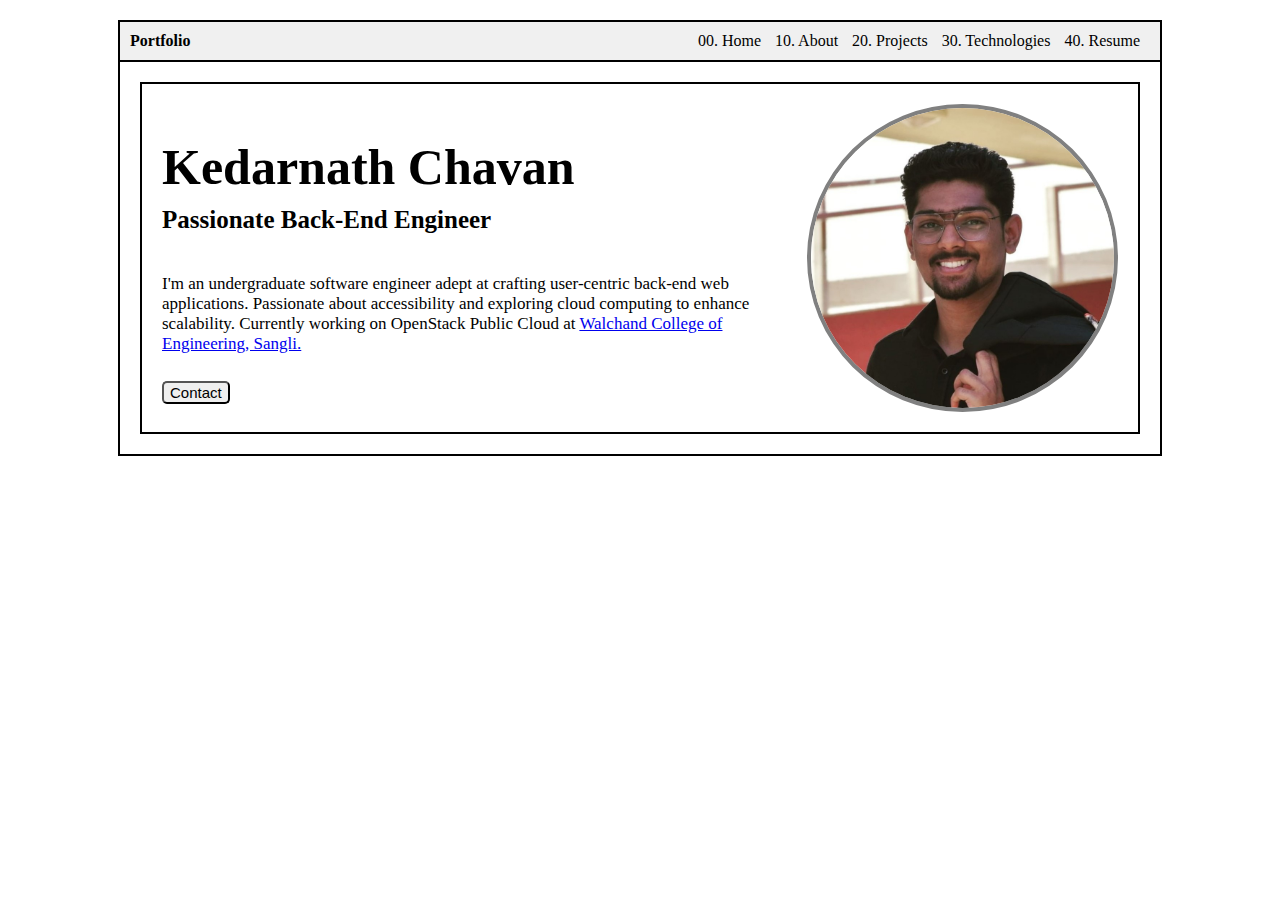
==== index.html @ 79e0fcb9 "project started" ====
<!DOCTYPE html>
<html lang="en">
<head>
  <meta charset="UTF-8">
  <meta name="viewport" content="width=device-width, initial-scale=1.0">
  <title>Portfolio</title>
  <link rel="stylesheet" href="./style.css">
</head>
<body>

  <div class="center-box">
    
    <!-- navbar  -->
    <div class="navbar">
      <div class="left">
        Portfolio
      </div>
      <div class="right">
        <a href="#">00. Home</a>
        <a href="#">10. About</a>
        <a href="#">20. Projects</a>
        <a href="#">30. Technologies</a>
        <a href="#">40. Resume</a> 
      </div>
    </div>
    
    <!-- description -->
    <div class="description-box">
      <div class="text">
        <h1 class="name">Kedarnath Chavan</h1>
        <h2 class="subname">Passionate Back-End Engineer</h2>
        <div class="description">
            <p>I'm an undergraduate software engineer adept at crafting user-centric back-end web applications. 
                Passionate about accessibility and exploring cloud computing to enhance scalability. 
                Currently working on OpenStack Public Cloud at  <a href="http://www.walchandsangli.ac.in/" target="_blank">Walchand College of Engineering, Sangli.</a>
            <p>
        </div>
        <button>Contact</button>
      </div>
      <img src="./files/profile.jpg" alt="Profile" class="photo"> 
    </div>

  </div>

</body>
</html>
---- style.css ----
body {
    display: flex;
    flex-direction: column;
    justify-content: flex-start;
    align-items: center;
    height: 100vh;
    margin: 0;
  }
  
  .center-box {
    width: 1000px;
    border: 2px solid black;
    text-align: center;
    padding: 20px;
    margin-top: 20px;
    position: relative;
  }
  
  .navbar {
    display: flex;
    justify-content: space-between;
    align-items: center;
    background-color: #f0f0f0;
    padding: 10px;
    border-bottom: 2px solid black;
    position: absolute;
    top: 0;
    left: 0;
    right: 0;
  }
  
  .navbar .left {
    font-weight: bold;
  }
  
  .navbar a {
    margin-right: 10px;
    text-decoration: none;
    color: black;
  }
  
  .navbar a:hover {
    text-decoration: underline;
  }
  
  .description-box {    
    display: flex;
    border: 2px solid black;
    margin-top: 40px;
  }
  
  .text {
    flex: 2;
    padding: 20px;
    text-align: left; /* Align text to the left */
  }
  
  .text h2 {
    margin-bottom: 10px;
    margin-top: 10px;
    font-size: 25px; /* Increase font size */
  }
  
  .photo {
    flex: 1;
    background-color: #ddd;
    border-radius: 50%;
    height: 300px;
    width: 300px;
    margin: 20px;
    border: 4px solid gray;
  }

  h1{
    font-size: 50px;
    margin-bottom: 5px;
  }

  .description{
    font-size: 17px;
    margin-top: 40px;
  }

  button{
    font-size: 15px;
    margin-top: 10px;
    border-radius: 5px;
  }
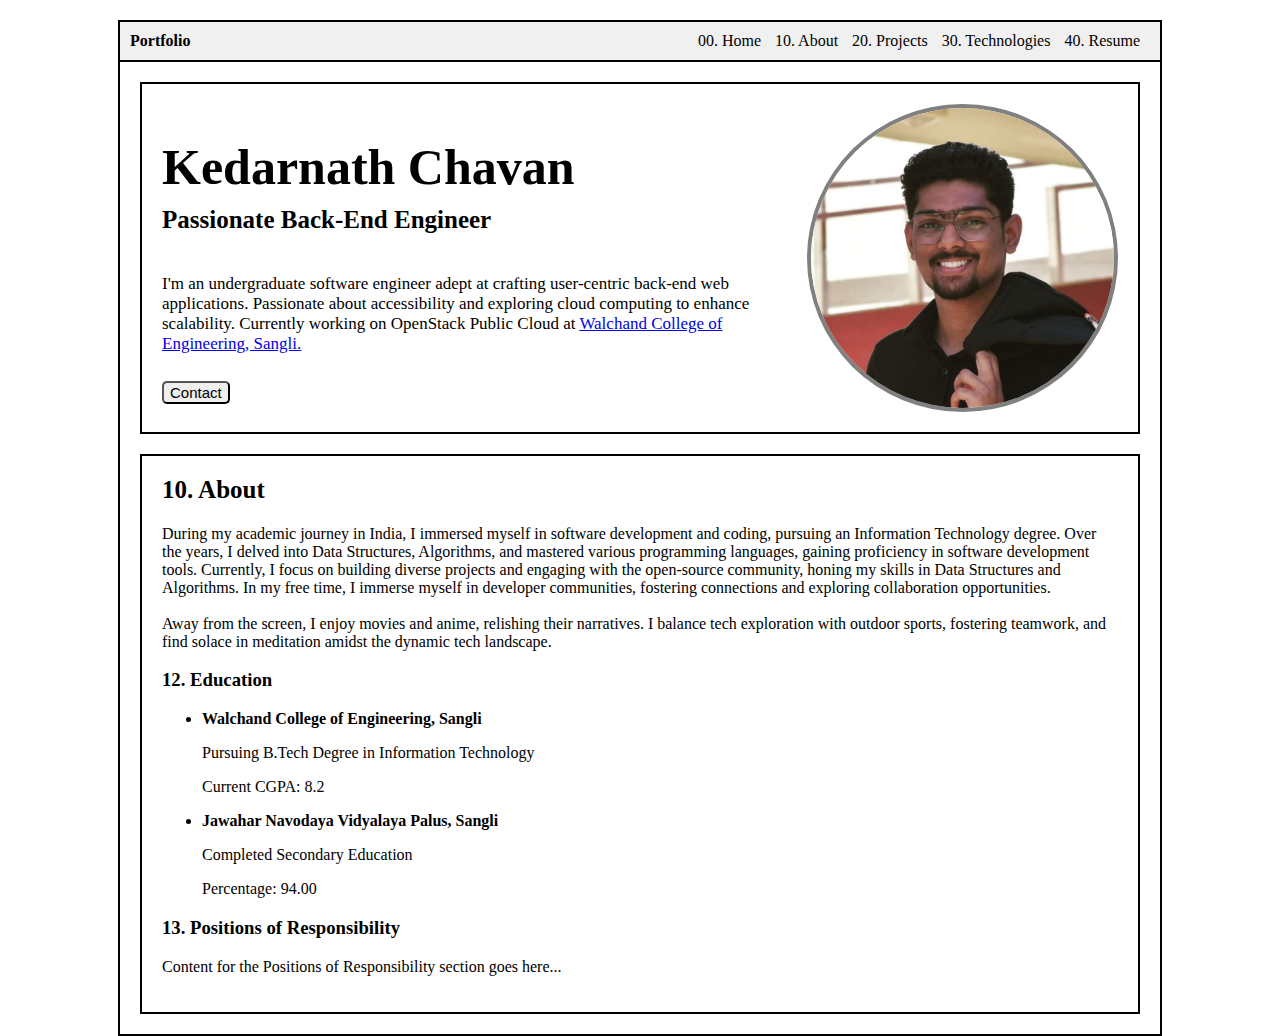
==== commit 5bedae61: "additional changes" ====
--- a/index.html
+++ b/index.html
@@ -1,15 +1,17 @@
 <!DOCTYPE html>
 <html lang="en">
+
 <head>
   <meta charset="UTF-8">
   <meta name="viewport" content="width=device-width, initial-scale=1.0">
   <title>Portfolio</title>
   <link rel="stylesheet" href="./style.css">
 </head>
+
 <body>
 
   <div class="center-box">
-    
+
     <!-- navbar  -->
     <div class="navbar">
       <div class="left">
@@ -20,27 +22,71 @@
         <a href="#">10. About</a>
         <a href="#">20. Projects</a>
         <a href="#">30. Technologies</a>
-        <a href="#">40. Resume</a> 
+        <a href="#">40. Resume</a>
       </div>
     </div>
-    
+
     <!-- description -->
     <div class="description-box">
       <div class="text">
         <h1 class="name">Kedarnath Chavan</h1>
         <h2 class="subname">Passionate Back-End Engineer</h2>
         <div class="description">
-            <p>I'm an undergraduate software engineer adept at crafting user-centric back-end web applications. 
-                Passionate about accessibility and exploring cloud computing to enhance scalability. 
-                Currently working on OpenStack Public Cloud at  <a href="http://www.walchandsangli.ac.in/" target="_blank">Walchand College of Engineering, Sangli.</a>
-            <p>
+          <p>I'm an undergraduate software engineer adept at crafting user-centric back-end web applications.
+            Passionate about accessibility and exploring cloud computing to enhance scalability.
+            Currently working on OpenStack Public Cloud at <a href="http://www.walchandsangli.ac.in/"
+              target="_blank">Walchand College of Engineering, Sangli.</a>
+          </p>
         </div>
         <button>Contact</button>
       </div>
-      <img src="./files/profile.jpg" alt="Profile" class="photo"> 
+      <img src="./files/profile.jpg" alt="Profile" class="photo">
+    </div>
+
+    <!-- about section -->
+    <div class="about-section">
+      <h2>10. About</h2>
+        <p>During my academic journey in India, I immersed myself in software development and coding, 
+          pursuing an Information Technology degree. Over the years, I delved into Data Structures, Algorithms, 
+          and mastered various programming languages, gaining proficiency in software development tools.
+          Currently, I focus on building diverse projects and engaging with the open-source community, 
+          honing my skills in Data Structures and Algorithms. In my free time, I immerse myself in developer communities, 
+          fostering connections and exploring collaboration opportunities.  
+        </br></br>
+          Away from the screen, I enjoy movies and anime, relishing their narratives. 
+          I balance tech exploration with outdoor sports, fostering teamwork, 
+          and find solace in meditation amidst the dynamic tech landscape.
+        
+        </p>
+      <!-- Education section -->
+      <div class="about-subsection">
+        <h3>12. Education</h3>
+        
+        <ul>
+          <li>
+              <strong>Walchand College of Engineering, Sangli</strong>
+              <p>Pursuing B.Tech Degree in Information Technology</p>
+              <p>Current CGPA: 8.2</p>
+          </li>
+      
+          <li>
+              <strong>Jawahar Navodaya Vidyalaya Palus, Sangli</strong>
+              <p>Completed Secondary Education</p>
+              <p>Percentage: 94.00</p>
+          </li>
+      </ul>
+      
+      </div>
+
+      <!-- Positions of Responsibility section -->
+      <div class="about-subsection">
+        <h3>13. Positions of Responsibility</h3>
+        <p>Content for the Positions of Responsibility section goes here...</p>
+      </div>
     </div>
 
   </div>
 
 </body>
-</html>
+
+</html>--- a/style.css
+++ b/style.css
@@ -86,4 +86,19 @@
     font-size: 15px;
     margin-top: 10px;
     border-radius: 5px;
-  }+  }
+
+/* Existing styles */
+
+.about-section {
+  margin-top: 20px; /* Adjust the margin to create space between the box below the description section and the about section */
+  border: 2px solid black; /* Add border to the about section box */
+  padding: 20px; /* Add padding for better appearance */
+  text-align: left; /* Align text to the left */
+}
+
+.about-section h2 {
+  /* margin-bottom: ; Add margin to the bottom of the title */
+  margin-top: 0px;
+  font-size: 25px;
+}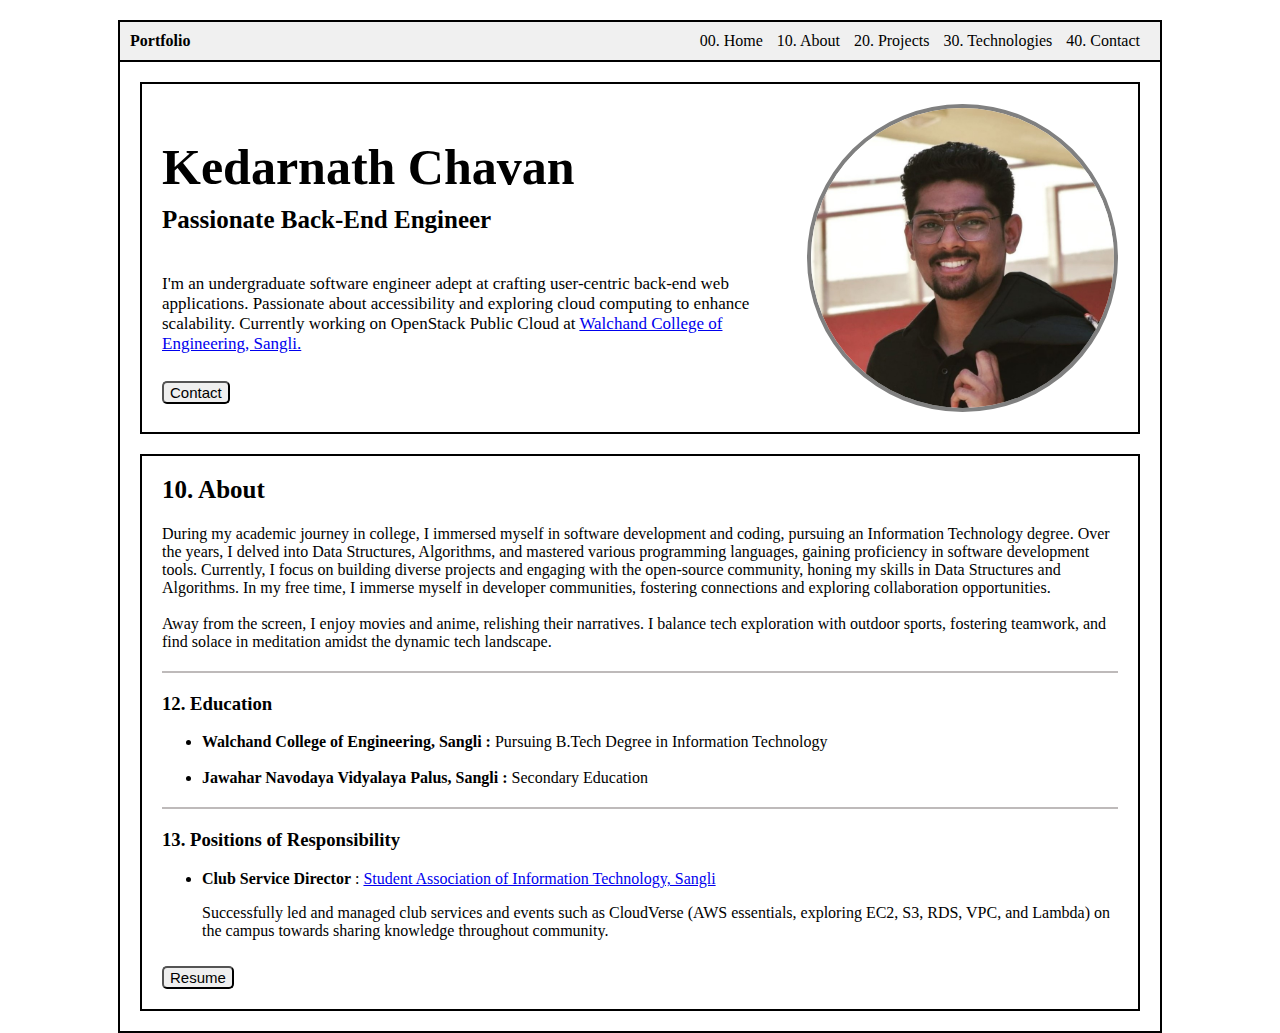
==== commit 7f378af1: "about section updated" ====
--- a/index.html
+++ b/index.html
@@ -7,6 +7,17 @@
   <title>Portfolio</title>
   <link rel="stylesheet" href="./style.css">
 </head>
+
+<!-- <style>
+  :root {
+      --font-sans: 'Calibre', 'Inter', 'San Francisco', 'SF Pro Text', -apple-system, system-ui, sans-serif;
+  }
+
+  body {
+      font-family: var(--font-sans);
+  }
+</style> -->
+
 
 <body>
 
@@ -22,7 +33,7 @@
         <a href="#">10. About</a>
         <a href="#">20. Projects</a>
         <a href="#">30. Technologies</a>
-        <a href="#">40. Resume</a>
+        <a href="#">40. Contact</a>
       </div>
     </div>
 
@@ -46,7 +57,7 @@
     <!-- about section -->
     <div class="about-section">
       <h2>10. About</h2>
-        <p>During my academic journey in India, I immersed myself in software development and coding, 
+        <p>During my academic journey in college, I immersed myself in software development and coding, 
           pursuing an Information Technology degree. Over the years, I delved into Data Structures, Algorithms, 
           and mastered various programming languages, gaining proficiency in software development tools.
           Currently, I focus on building diverse projects and engaging with the open-source community, 
@@ -58,31 +69,54 @@
           and find solace in meditation amidst the dynamic tech landscape.
         
         </p>
+
+        <hr class="section-divider">
+
       <!-- Education section -->
       <div class="about-subsection">
         <h3>12. Education</h3>
         
         <ul>
           <li>
-              <strong>Walchand College of Engineering, Sangli</strong>
-              <p>Pursuing B.Tech Degree in Information Technology</p>
-              <p>Current CGPA: 8.2</p>
+              <strong>Walchand College of Engineering, Sangli : </strong> Pursuing B.Tech Degree in Information Technology
           </li>
-      
+        </br>
           <li>
-              <strong>Jawahar Navodaya Vidyalaya Palus, Sangli</strong>
-              <p>Completed Secondary Education</p>
-              <p>Percentage: 94.00</p>
+              <strong>Jawahar Navodaya Vidyalaya Palus, Sangli : </strong> Secondary Education
           </li>
       </ul>
       
       </div>
 
+      <hr class="section-divider">
+
       <!-- Positions of Responsibility section -->
       <div class="about-subsection">
         <h3>13. Positions of Responsibility</h3>
-        <p>Content for the Positions of Responsibility section goes here...</p>
+        
+        <ul>
+          <li>
+            <strong>Club Service Director</strong> : <a href="https://www.linkedin.com/company/wcesait/">Student Association of Information Technology, Sangli</a>
+          <p>Successfully led and managed club services and events such as CloudVerse (AWS essentials, exploring EC2, S3, RDS, VPC, and Lambda) on the campus towards
+            sharing knowledge throughout community.</p>
+          </li>
+        </ul>
       </div>
+
+      <button id="resumeButton">Resume</button>
+      <script>
+        // Replace 'path/to/your/resume.pdf' with the actual path to your resume PDF
+        const resumePath = './files/Resume 2025.pdf';
+
+        // Function to open the resume PDF in a new tab
+        function openResume() {
+            window.open(resumePath, '_blank');
+        }
+
+        // Attach the click event to the button
+        document.getElementById('resumeButton').addEventListener('click', openResume);
+    </script>
+      
     </div>
 
   </div>
--- a/style.css
+++ b/style.css
@@ -101,4 +101,9 @@
   /* margin-bottom: ; Add margin to the bottom of the title */
   margin-top: 0px;
   font-size: 25px;
+}
+
+.section-divider {
+  margin: 20px 0; /* Adjust margin for spacing above and below the horizontal rule */
+  border: 1px solid #bebaba; /* Grey color for the horizontal rule */
 }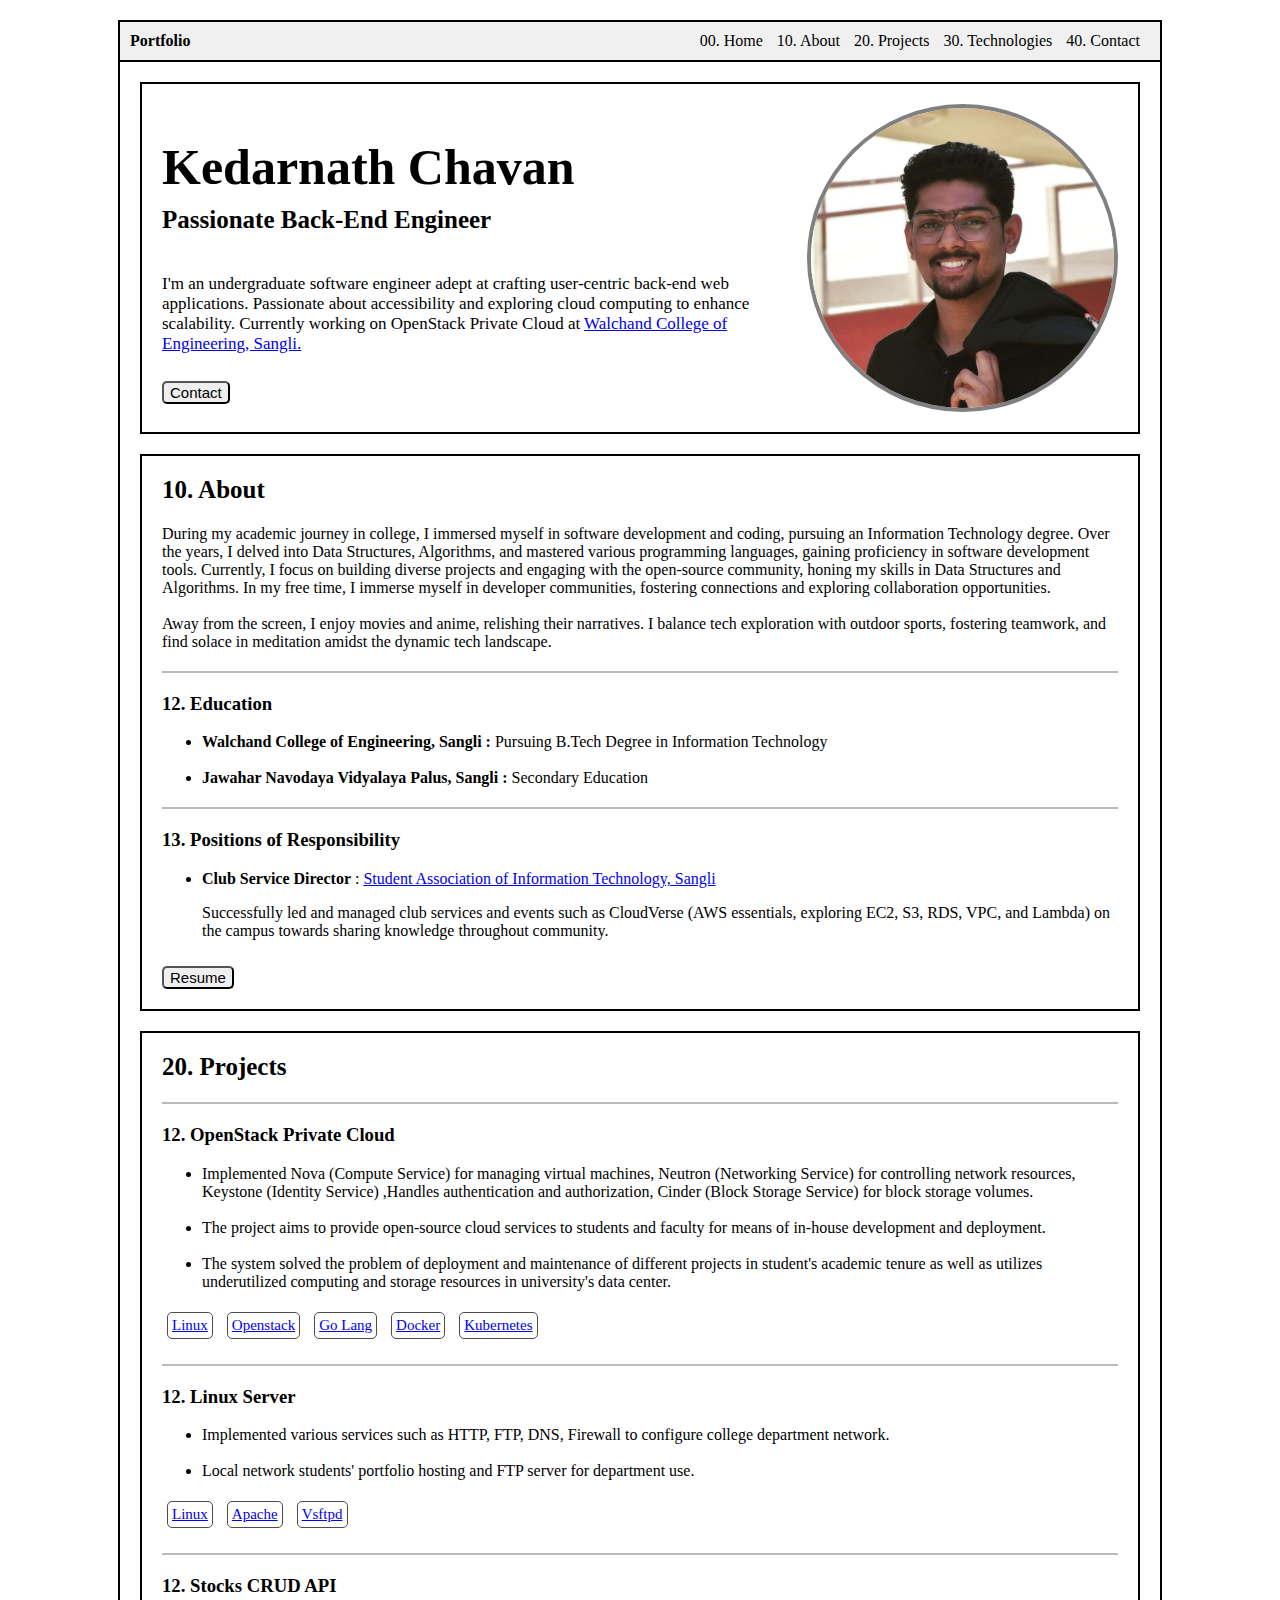
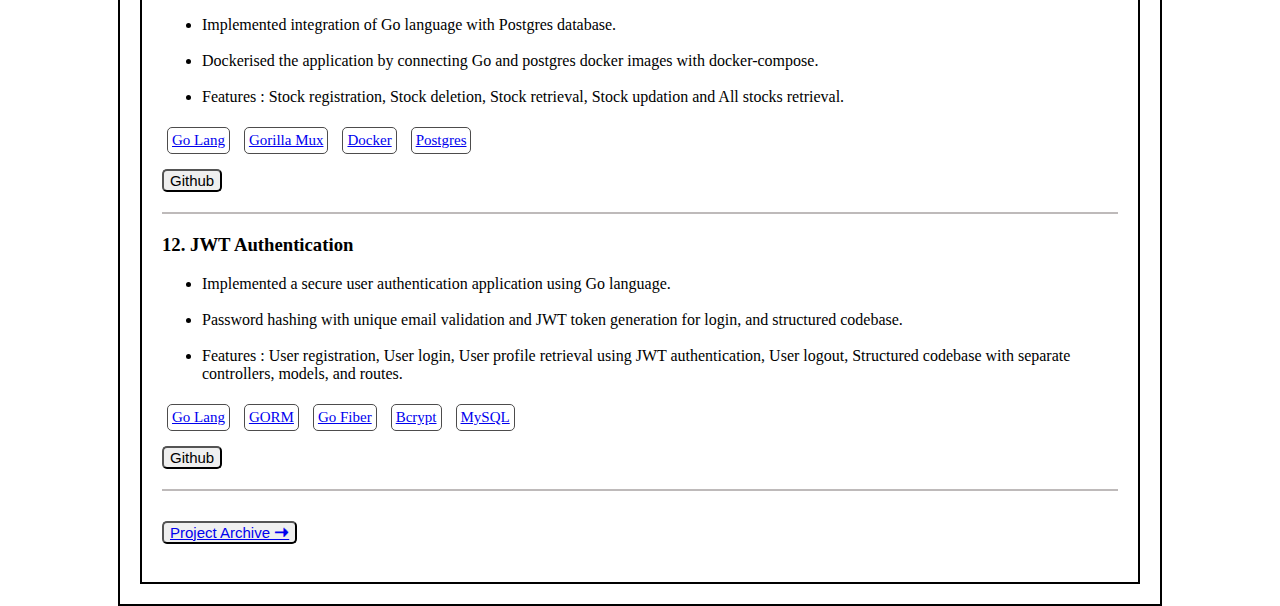
==== commit b31d16cf: "project section added" ====
--- a/index.html
+++ b/index.html
@@ -45,7 +45,7 @@
         <div class="description">
           <p>I'm an undergraduate software engineer adept at crafting user-centric back-end web applications.
             Passionate about accessibility and exploring cloud computing to enhance scalability.
-            Currently working on OpenStack Public Cloud at <a href="http://www.walchandsangli.ac.in/"
+            Currently working on OpenStack Private Cloud at <a href="http://www.walchandsangli.ac.in/"
               target="_blank">Walchand College of Engineering, Sangli.</a>
           </p>
         </div>
@@ -97,7 +97,8 @@
         <ul>
           <li>
             <strong>Club Service Director</strong> : <a href="https://www.linkedin.com/company/wcesait/">Student Association of Information Technology, Sangli</a>
-          <p>Successfully led and managed club services and events such as CloudVerse (AWS essentials, exploring EC2, S3, RDS, VPC, and Lambda) on the campus towards
+          <p>Successfully led and managed club services and events such as CloudVerse 
+            (AWS essentials, exploring EC2, S3, RDS, VPC, and Lambda) on the campus towards
             sharing knowledge throughout community.</p>
           </li>
         </ul>
@@ -119,7 +120,123 @@
       
     </div>
 
+
+
+    <div class="project-section">
+      <h2>20. Projects</h2>
+      <hr class="section-divider">
+
+      <!-- project -1  -->
+      <h3>12. OpenStack Private Cloud</h3>
+      <ul>
+        <li>Implemented Nova (Compute Service) for managing virtual machines,
+          Neutron (Networking Service) for controlling network resources,
+          Keystone (Identity Service) ,Handles authentication and authorization,
+          Cinder (Block Storage Service) for block storage volumes.
+        </li>
+      </br>
+        <li>The project aims to provide open-source cloud services to students and faculty for means of in-house development and
+          deployment.</li>
+        </br>
+        <li>The system solved the problem of deployment and maintenance of different projects in student's academic tenure as well
+          as utilizes underutilized computing and storage resources in university's data center.</li>
+      </ul>
+
+      <div class="external-links"><a href="https://ubuntu.com/download/server">Linux</a></div>
+      <div class="external-links"><a href="https://www.openstack.org/">Openstack</a></div>
+      <div class="external-links"><a href="https://go.dev/">Go Lang</a></div>
+      <div class="external-links"><a href="https://www.docker.com/">Docker</a></div>
+      <div class="external-links"><a href="https://kubernetes.io/">Kubernetes</a></div>
+
+
+      <hr class="section-divider">
+      <!-- project - 2 -->
+    <h3>12. Linux Server</h3>
+    <ul>
+      <li>Implemented various services such as HTTP, FTP, DNS, Firewall to configure college department network.
+      </li>
+    </br>
+      <li>Local network students' portfolio hosting and FTP server for department use.</li>
+    </ul>
+
+    <div class="external-links"><a href="https://ubuntu.com/download/server">Linux</a></div>
+    <div class="external-links"><a href="https://httpd.apache.org/">Apache</a></div>
+    <div class="external-links"><a href="https://security.appspot.com/vsftpd.html">Vsftpd</a></div>
+
+    
+    <hr class="section-divider">
+    <!-- project - 3  -->
+    <h3>12. Stocks CRUD API</h3>
+    <ul>
+      <li>Implemented integration of Go language with Postgres database.
+      </li>
+    </br>
+      <li>
+        Dockerised the application by connecting Go and postgres docker images with docker-compose.
+      </li>
+      </br>
+      <li>Features : Stock registration, Stock deletion, Stock retrieval, Stock updation and All stocks retrieval.
+      </li>
+    </ul>
+
+    <div class="external-links"><a href="https://go.dev/">Go Lang</a></div>
+    <div class="external-links"><a href="https://github.com/gorilla/mux">Gorilla Mux</a></div>
+    <div class="external-links"><a href="https://www.docker.com/">Docker</a></div>
+    <div class="external-links"><a href="https://www.postgresql.org/">Postgres</a></div>
+  </br>
+
+    <button id="go-postgres-github">Github</button>
+  <script>
+    function openLink() {
+      var linkToOpen = 'https://github.com/kedarnathpc/go-postgres';
+      window.open(linkToOpen, '_blank'); 
+    }
+    document.getElementById('go-postgres-github').addEventListener('click', openLink);
+  </script>
+
+
+    <hr class="section-divider">
+      <!-- project - 4  -->
+      <h3>12. JWT Authentication</h3>
+      <ul>
+        <li>Implemented a secure user authentication application using Go language.
+        </li>
+      </br>
+        <li>
+          Password hashing with unique email validation and JWT token generation for login, and structured codebase.
+        </li>
+        </br>
+        <li>Features : User registration, User login, User profile retrieval using JWT authentication, 
+          User logout, Structured codebase with separate controllers, models, and routes.
+        </li>
+      </ul>
+
+      <div class="external-links"><a href="https://go.dev/">Go Lang</a></div>
+      <div class="external-links"><a href="https://gorm.io/index.html">GORM</a></div>
+      <div class="external-links"><a href="https://gofiber.io/">Go Fiber</a></div>
+      <div class="external-links"><a href="https://pkg.go.dev/golang.org/x/crypto/bcrypt">Bcrypt</a></div>
+      <div class="external-links"><a href="https://www.mysql.com/">MySQL</a></div>
+    </br>
+
+      <button id="jwt-github">Github</button>
+    <script>
+      function openLink() {
+        var linkToOpen = 'https://github.com/kedarnathpc/go-authentication';
+        window.open(linkToOpen, '_blank'); 
+      }
+      document.getElementById('jwt-github').addEventListener('click', openLink);
+    </script>
+
+    <hr class="section-divider">
+    <button><a href="./files/project-archive.html" target="_blank" >Project Archive &#129030;</a></button>
+  </br></br>
+
   </div>
+    </div>
+
+    
+
+  </div>
 
 </body>
 
--- a/style.css
+++ b/style.css
@@ -88,22 +88,44 @@
     border-radius: 5px;
   }
 
-/* Existing styles */
-
 .about-section {
-  margin-top: 20px; /* Adjust the margin to create space between the box below the description section and the about section */
-  border: 2px solid black; /* Add border to the about section box */
-  padding: 20px; /* Add padding for better appearance */
-  text-align: left; /* Align text to the left */
+  margin-top: 20px; 
+  border: 2px solid black; 
+  padding: 20px; 
+  text-align: left; 
 }
 
 .about-section h2 {
-  /* margin-bottom: ; Add margin to the bottom of the title */
   margin-top: 0px;
   font-size: 25px;
 }
 
 .section-divider {
-  margin: 20px 0; /* Adjust margin for spacing above and below the horizontal rule */
-  border: 1px solid #bebaba; /* Grey color for the horizontal rule */
-}+  margin: 20px 0; 
+  border: 1px solid #bebaba; 
+}
+
+.project-section {
+  margin-top: 20px; 
+  border: 2px solid black; 
+  padding: 20px; 
+  text-align: left; 
+}
+
+.project-section h2 {
+  margin-top: 0px;
+  font-size: 25px;
+}
+
+.external-links {
+  font-size: 15px;
+  padding: 4px;
+  margin: 5px;
+  border: 1px solid #4d4c4c;
+  border-radius: 5px;
+  background-color: white;
+  text-align: center;
+  display: inline-block;
+  justify-content: center;
+  align-items: center;
+}
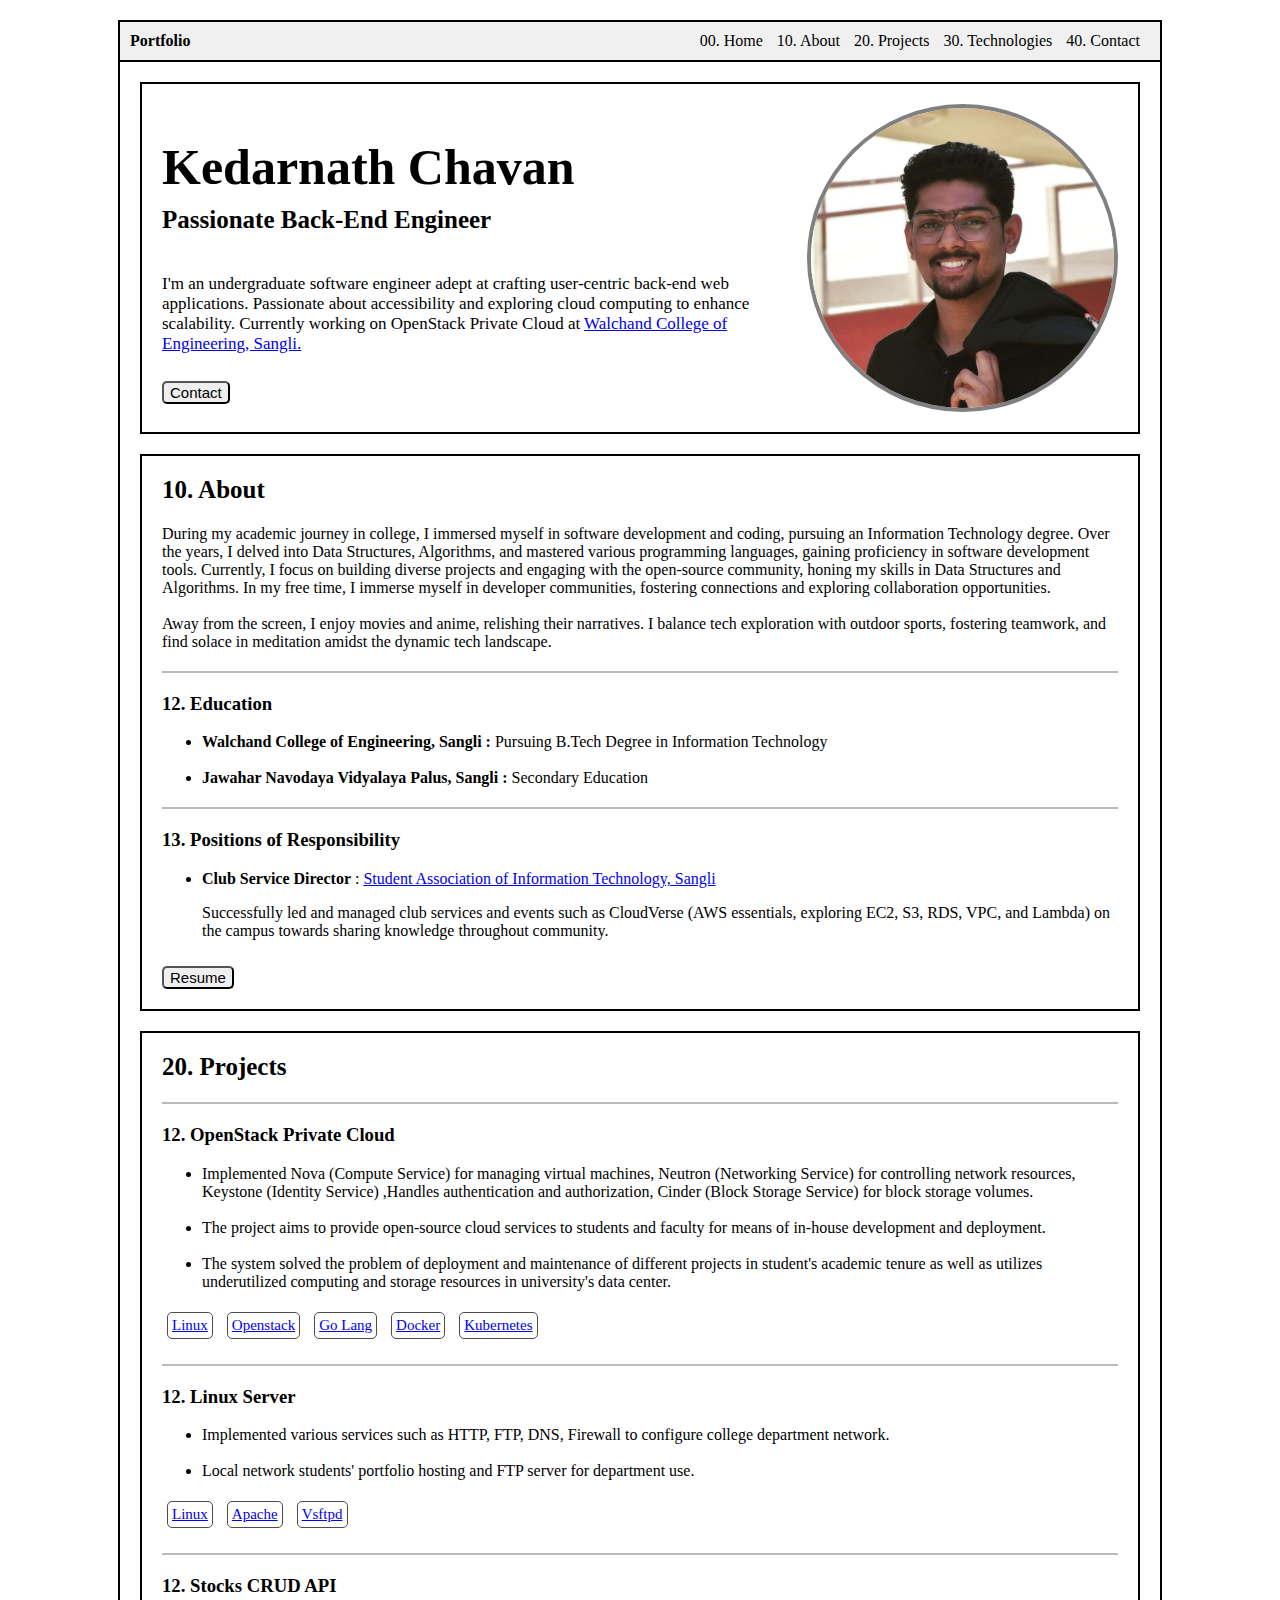
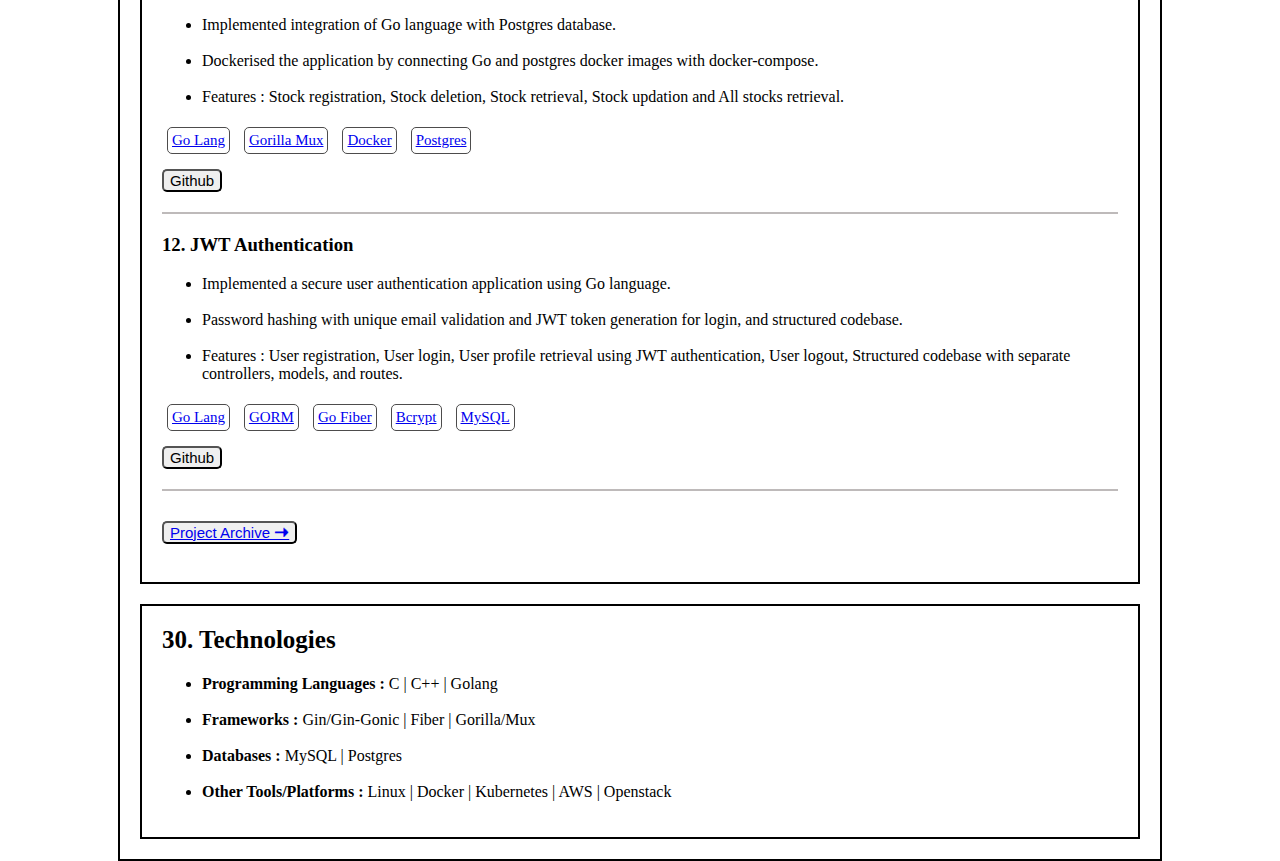
==== commit bfce4555: "updated" ====
--- a/index.html
+++ b/index.html
@@ -228,13 +228,33 @@
     </script>
 
     <hr class="section-divider">
-    <button><a href="./files/project-archive.html" target="_blank" >Project Archive &#129030;</a></button>
+    <button><a href="https://github.com/kedarnathpc?tab=repositories" target="_blank" >Project Archive &#129030;</a></button>
   </br></br>
 
   </div>
-    </div>
-
-    
+
+  <div class="about-section">
+    <h2>30. Technologies</h2>
+
+    <ul>
+      <li>
+          <strong>Programming Languages :</strong> C | C++ | Golang
+      </li>
+    </br>
+      <li>
+          <strong>Frameworks :</strong> Gin/Gin-Gonic | Fiber | Gorilla/Mux
+      </li>
+    </br>
+    <li>
+      <strong>Databases :</strong> MySQL | Postgres
+    </li> 
+  </br>
+  <li>
+    <strong>Other Tools/Platforms :</strong> Linux | Docker | Kubernetes | AWS | Openstack
+  </li>
+  </ul>
+
+    </div>
 
   </div>
 
